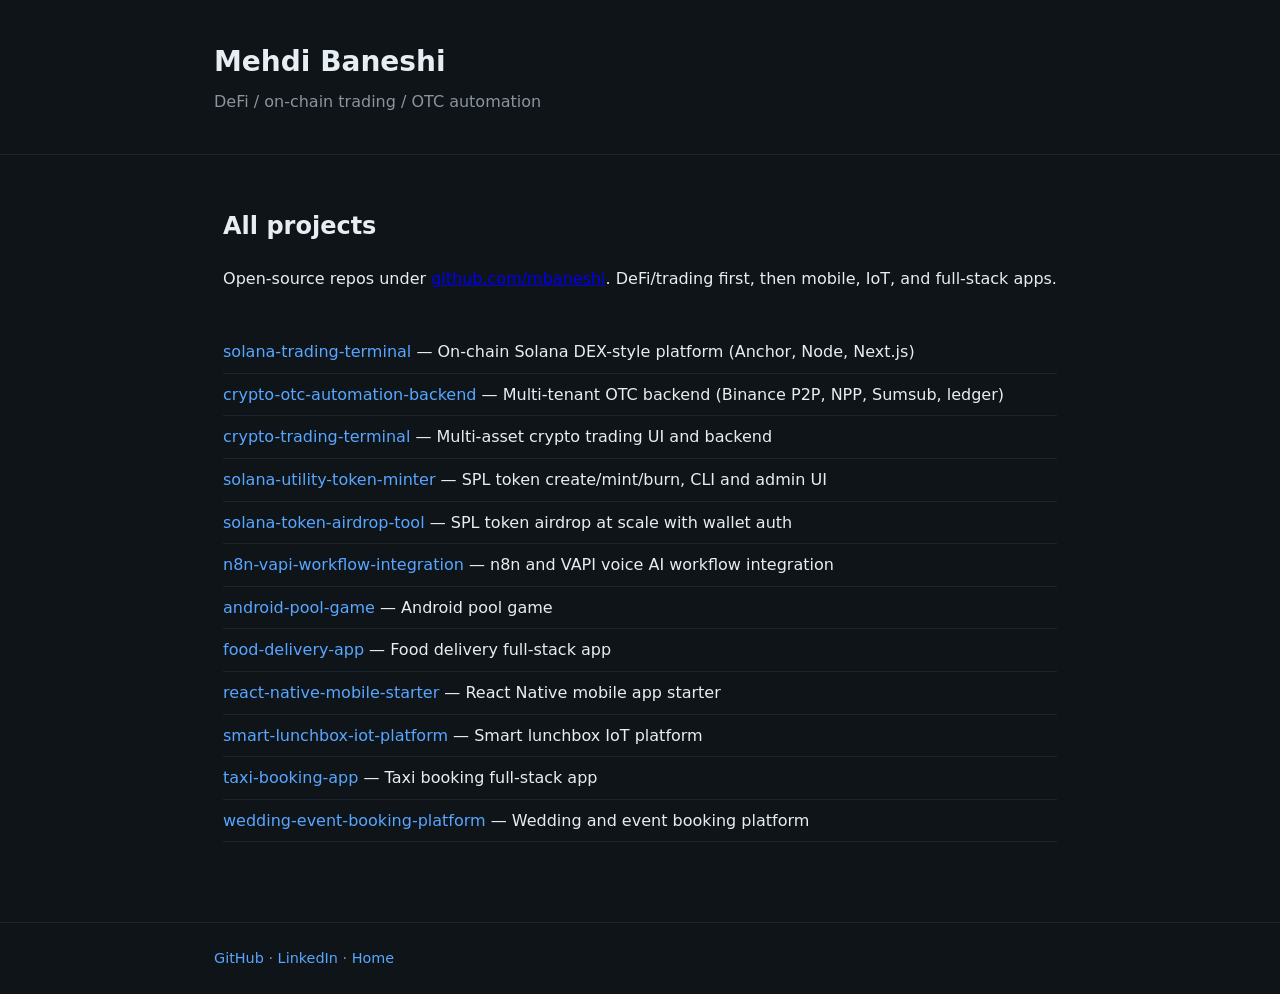
==== projects.html @ 5cb168ae "Initial portfolio site: index, projects, styles Reason: Single landing for mbaneshi open-source work" ====
<!DOCTYPE html>
<html lang="en">
<head>
  <meta charset="UTF-8">
  <meta name="viewport" content="width=device-width, initial-scale=1.0">
  <title>All projects — Mehdi Baneshi</title>
  <link rel="stylesheet" href="styles.css">
</head>
<body>
  <header class="header">
    <div class="container">
      <h1><a href="index.html" style="color:inherit;text-decoration:none">Mehdi Baneshi</a></h1>
      <p class="tagline">DeFi / on-chain trading / OTC automation</p>
    </div>
  </header>

  <main class="main container">
    <h2>All projects</h2>
    <p class="intro">Open-source repos under <a href="https://github.com/mbaneshi">github.com/mbaneshi</a>. DeFi/trading first, then mobile, IoT, and full-stack apps.</p>

    <ul class="project-list">
      <li><a href="https://github.com/mbaneshi/solana-trading-terminal">solana-trading-terminal</a> — On-chain Solana DEX-style platform (Anchor, Node, Next.js)</li>
      <li><a href="https://github.com/mbaneshi/crypto-otc-automation-backend">crypto-otc-automation-backend</a> — Multi-tenant OTC backend (Binance P2P, NPP, Sumsub, ledger)</li>
      <li><a href="https://github.com/mbaneshi/crypto-trading-terminal">crypto-trading-terminal</a> — Multi-asset crypto trading UI and backend</li>
      <li><a href="https://github.com/mbaneshi/solana-utility-token-minter">solana-utility-token-minter</a> — SPL token create/mint/burn, CLI and admin UI</li>
      <li><a href="https://github.com/mbaneshi/solana-token-airdrop-tool">solana-token-airdrop-tool</a> — SPL token airdrop at scale with wallet auth</li>
      <li><a href="https://github.com/mbaneshi/n8n-vapi-workflow-integration">n8n-vapi-workflow-integration</a> — n8n and VAPI voice AI workflow integration</li>
      <li><a href="https://github.com/mbaneshi/android-pool-game">android-pool-game</a> — Android pool game</li>
      <li><a href="https://github.com/mbaneshi/food-delivery-app">food-delivery-app</a> — Food delivery full-stack app</li>
      <li><a href="https://github.com/mbaneshi/react-native-mobile-starter">react-native-mobile-starter</a> — React Native mobile app starter</li>
      <li><a href="https://github.com/mbaneshi/smart-lunchbox-iot-platform">smart-lunchbox-iot-platform</a> — Smart lunchbox IoT platform</li>
      <li><a href="https://github.com/mbaneshi/taxi-booking-app">taxi-booking-app</a> — Taxi booking full-stack app</li>
      <li><a href="https://github.com/mbaneshi/wedding-event-booking-platform">wedding-event-booking-platform</a> — Wedding and event booking platform</li>
    </ul>
  </main>

  <footer class="footer">
    <div class="container">
      <p><a href="https://github.com/mbaneshi">GitHub</a> · <a href="https://www.linkedin.com/in/mehdi-baneshi">LinkedIn</a> · <a href="index.html">Home</a></p>
    </div>
  </footer>
</body>
</html>
---- styles.css ----
:root {
  --bg: #0f1419;
  --surface: #1a2332;
  --text: #e6edf3;
  --muted: #8b949e;
  --accent: #58a6ff;
  --accent-visited: #a371f7;
}

* {
  box-sizing: border-box;
}

body {
  font-family: system-ui, -apple-system, Segoe UI, Roboto, sans-serif;
  background: var(--bg);
  color: var(--text);
  line-height: 1.6;
  margin: 0;
  min-height: 100vh;
  display: flex;
  flex-direction: column;
}

.container {
  max-width: 900px;
  margin: 0 auto;
  padding: 0 1.5rem;
}

.header {
  padding: 2.5rem 0;
  border-bottom: 1px solid var(--surface);
}

.header h1 {
  font-size: 1.75rem;
  font-weight: 600;
  margin: 0 0 0.25rem 0;
}

.tagline {
  color: var(--muted);
  margin: 0;
  font-size: 1rem;
}

.main {
  flex: 1;
  padding: 2rem 0 3rem;
}

.intro {
  margin-bottom: 2.5rem;
}

.intro p {
  font-size: 1.1rem;
  color: var(--muted);
  margin: 0;
}

.projects h2,
.all-projects h2 {
  font-size: 1.25rem;
  font-weight: 600;
  margin: 0 0 1rem 0;
}

.projects h2 {
  margin-bottom: 1.25rem;
}

.card-grid {
  display: grid;
  grid-template-columns: repeat(auto-fill, minmax(260px, 1fr));
  gap: 1.25rem;
}

.card {
  background: var(--surface);
  border: 1px solid rgba(255,255,255,0.06);
  border-radius: 8px;
  padding: 1.25rem;
}

.card h3 {
  font-size: 1rem;
  font-weight: 600;
  margin: 0 0 0.5rem 0;
}

.card h3 a {
  color: var(--accent);
  text-decoration: none;
}

.card h3 a:hover {
  text-decoration: underline;
}

.card p {
  font-size: 0.9rem;
  color: var(--muted);
  margin: 0 0 0.75rem 0;
}

.card .link {
  font-size: 0.85rem;
  color: var(--accent);
  text-decoration: none;
}

.card .link:hover {
  text-decoration: underline;
}

.all-projects p {
  color: var(--muted);
  font-size: 0.95rem;
  margin: 0;
}

.all-projects h2 a {
  color: var(--accent);
  text-decoration: none;
}

.all-projects h2 a:hover {
  text-decoration: underline;
}

.footer {
  padding: 1.5rem 0;
  border-top: 1px solid var(--surface);
}

.footer p {
  margin: 0;
  font-size: 0.9rem;
  color: var(--muted);
}

.footer a {
  color: var(--accent);
  text-decoration: none;
}

.footer a:hover {
  text-decoration: underline;
}

.footer a:visited {
  color: var(--accent-visited);
}

.project-list {
  list-style: none;
  padding: 0;
  margin: 0 0 2rem 0;
}

.project-list li {
  padding: 0.5rem 0;
  border-bottom: 1px solid var(--surface);
}

.project-list a {
  color: var(--accent);
  text-decoration: none;
}

.project-list a:hover {
  text-decoration: underline;
}

@media (max-width: 640px) {
  .card-grid {
    grid-template-columns: 1fr;
  }
}
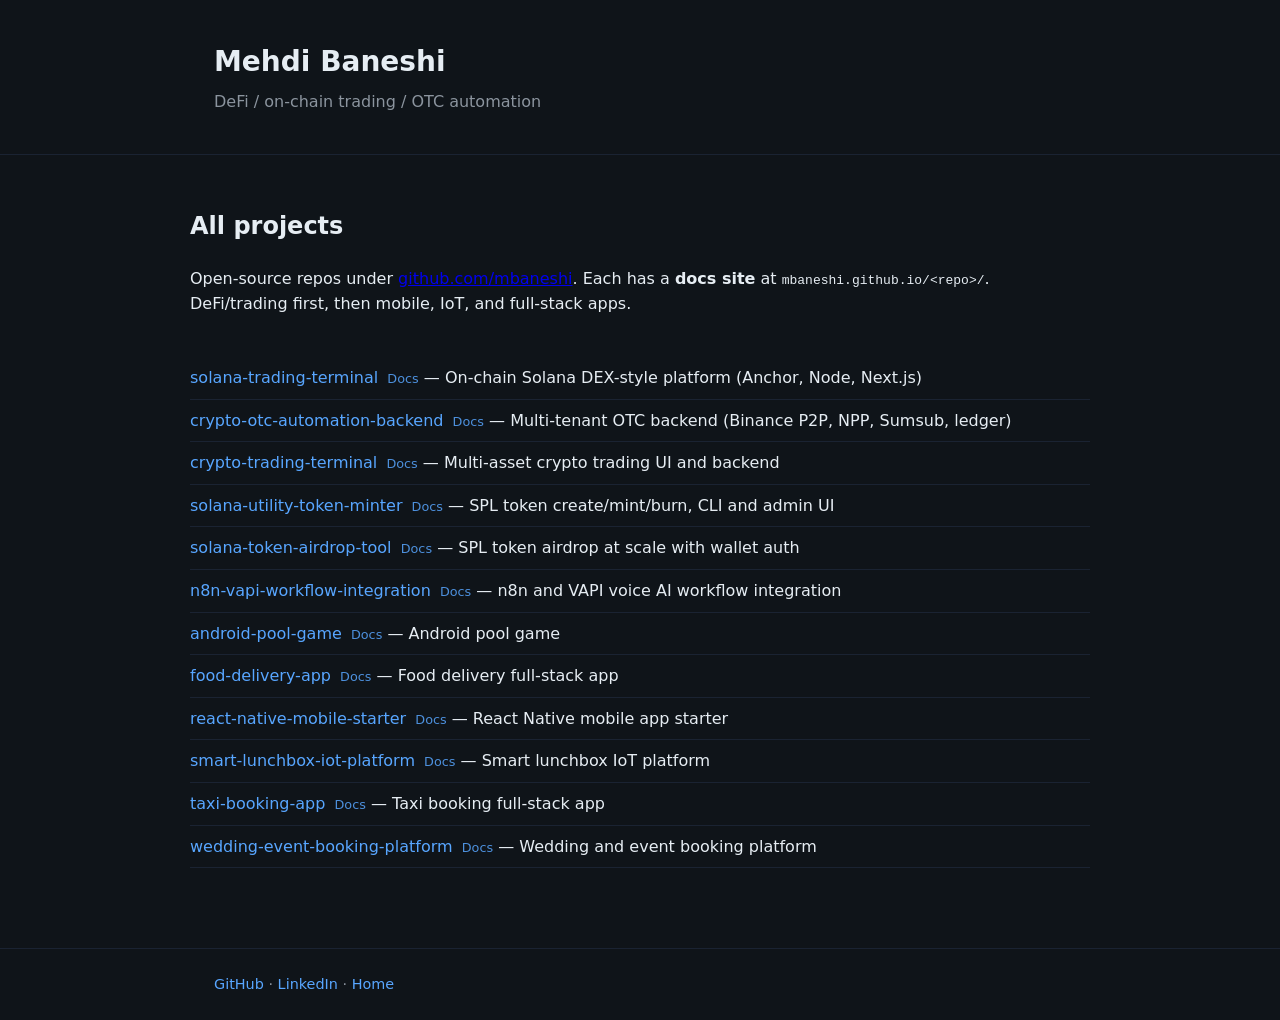
==== commit 2be2fdbd: "Add Docs links to each project (mbaneshi.github.io/<repo>) Made-with: Cursor" ====
--- a/projects.html
+++ b/projects.html
@@ -16,21 +16,21 @@
 
   <main class="main container">
     <h2>All projects</h2>
-    <p class="intro">Open-source repos under <a href="https://github.com/mbaneshi">github.com/mbaneshi</a>. DeFi/trading first, then mobile, IoT, and full-stack apps.</p>
+    <p class="intro">Open-source repos under <a href="https://github.com/mbaneshi">github.com/mbaneshi</a>. Each has a <strong>docs site</strong> at <code>mbaneshi.github.io/&lt;repo&gt;/</code>. DeFi/trading first, then mobile, IoT, and full-stack apps.</p>
 
     <ul class="project-list">
-      <li><a href="https://github.com/mbaneshi/solana-trading-terminal">solana-trading-terminal</a> — On-chain Solana DEX-style platform (Anchor, Node, Next.js)</li>
-      <li><a href="https://github.com/mbaneshi/crypto-otc-automation-backend">crypto-otc-automation-backend</a> — Multi-tenant OTC backend (Binance P2P, NPP, Sumsub, ledger)</li>
-      <li><a href="https://github.com/mbaneshi/crypto-trading-terminal">crypto-trading-terminal</a> — Multi-asset crypto trading UI and backend</li>
-      <li><a href="https://github.com/mbaneshi/solana-utility-token-minter">solana-utility-token-minter</a> — SPL token create/mint/burn, CLI and admin UI</li>
-      <li><a href="https://github.com/mbaneshi/solana-token-airdrop-tool">solana-token-airdrop-tool</a> — SPL token airdrop at scale with wallet auth</li>
-      <li><a href="https://github.com/mbaneshi/n8n-vapi-workflow-integration">n8n-vapi-workflow-integration</a> — n8n and VAPI voice AI workflow integration</li>
-      <li><a href="https://github.com/mbaneshi/android-pool-game">android-pool-game</a> — Android pool game</li>
-      <li><a href="https://github.com/mbaneshi/food-delivery-app">food-delivery-app</a> — Food delivery full-stack app</li>
-      <li><a href="https://github.com/mbaneshi/react-native-mobile-starter">react-native-mobile-starter</a> — React Native mobile app starter</li>
-      <li><a href="https://github.com/mbaneshi/smart-lunchbox-iot-platform">smart-lunchbox-iot-platform</a> — Smart lunchbox IoT platform</li>
-      <li><a href="https://github.com/mbaneshi/taxi-booking-app">taxi-booking-app</a> — Taxi booking full-stack app</li>
-      <li><a href="https://github.com/mbaneshi/wedding-event-booking-platform">wedding-event-booking-platform</a> — Wedding and event booking platform</li>
+      <li><a href="https://github.com/mbaneshi/solana-trading-terminal">solana-trading-terminal</a> <a href="https://mbaneshi.github.io/solana-trading-terminal/" class="doc-link">Docs</a> — On-chain Solana DEX-style platform (Anchor, Node, Next.js)</li>
+      <li><a href="https://github.com/mbaneshi/crypto-otc-automation-backend">crypto-otc-automation-backend</a> <a href="https://mbaneshi.github.io/crypto-otc-automation-backend/" class="doc-link">Docs</a> — Multi-tenant OTC backend (Binance P2P, NPP, Sumsub, ledger)</li>
+      <li><a href="https://github.com/mbaneshi/crypto-trading-terminal">crypto-trading-terminal</a> <a href="https://mbaneshi.github.io/crypto-trading-terminal/" class="doc-link">Docs</a> — Multi-asset crypto trading UI and backend</li>
+      <li><a href="https://github.com/mbaneshi/solana-utility-token-minter">solana-utility-token-minter</a> <a href="https://mbaneshi.github.io/solana-utility-token-minter/" class="doc-link">Docs</a> — SPL token create/mint/burn, CLI and admin UI</li>
+      <li><a href="https://github.com/mbaneshi/solana-token-airdrop-tool">solana-token-airdrop-tool</a> <a href="https://mbaneshi.github.io/solana-token-airdrop-tool/" class="doc-link">Docs</a> — SPL token airdrop at scale with wallet auth</li>
+      <li><a href="https://github.com/mbaneshi/n8n-vapi-workflow-integration">n8n-vapi-workflow-integration</a> <a href="https://mbaneshi.github.io/n8n-vapi-workflow-integration/" class="doc-link">Docs</a> — n8n and VAPI voice AI workflow integration</li>
+      <li><a href="https://github.com/mbaneshi/android-pool-game">android-pool-game</a> <a href="https://mbaneshi.github.io/android-pool-game/" class="doc-link">Docs</a> — Android pool game</li>
+      <li><a href="https://github.com/mbaneshi/food-delivery-app">food-delivery-app</a> <a href="https://mbaneshi.github.io/food-delivery-app/" class="doc-link">Docs</a> — Food delivery full-stack app</li>
+      <li><a href="https://github.com/mbaneshi/react-native-mobile-starter">react-native-mobile-starter</a> <a href="https://mbaneshi.github.io/react-native-mobile-starter/" class="doc-link">Docs</a> — React Native mobile app starter</li>
+      <li><a href="https://github.com/mbaneshi/smart-lunchbox-iot-platform">smart-lunchbox-iot-platform</a> <a href="https://mbaneshi.github.io/smart-lunchbox-iot-platform/" class="doc-link">Docs</a> — Smart lunchbox IoT platform</li>
+      <li><a href="https://github.com/mbaneshi/taxi-booking-app">taxi-booking-app</a> <a href="https://mbaneshi.github.io/taxi-booking-app/" class="doc-link">Docs</a> — Taxi booking full-stack app</li>
+      <li><a href="https://github.com/mbaneshi/wedding-event-booking-platform">wedding-event-booking-platform</a> <a href="https://mbaneshi.github.io/wedding-event-booking-platform/" class="doc-link">Docs</a> — Wedding and event booking platform</li>
     </ul>
   </main>
 
--- a/styles.css
+++ b/styles.css
@@ -174,6 +174,12 @@
   text-decoration: underline;
 }
 
+.doc-link {
+  font-size: 0.8rem;
+  opacity: 0.85;
+  margin-left: 0.25rem;
+}
+
 @media (max-width: 640px) {
   .card-grid {
     grid-template-columns: 1fr;
